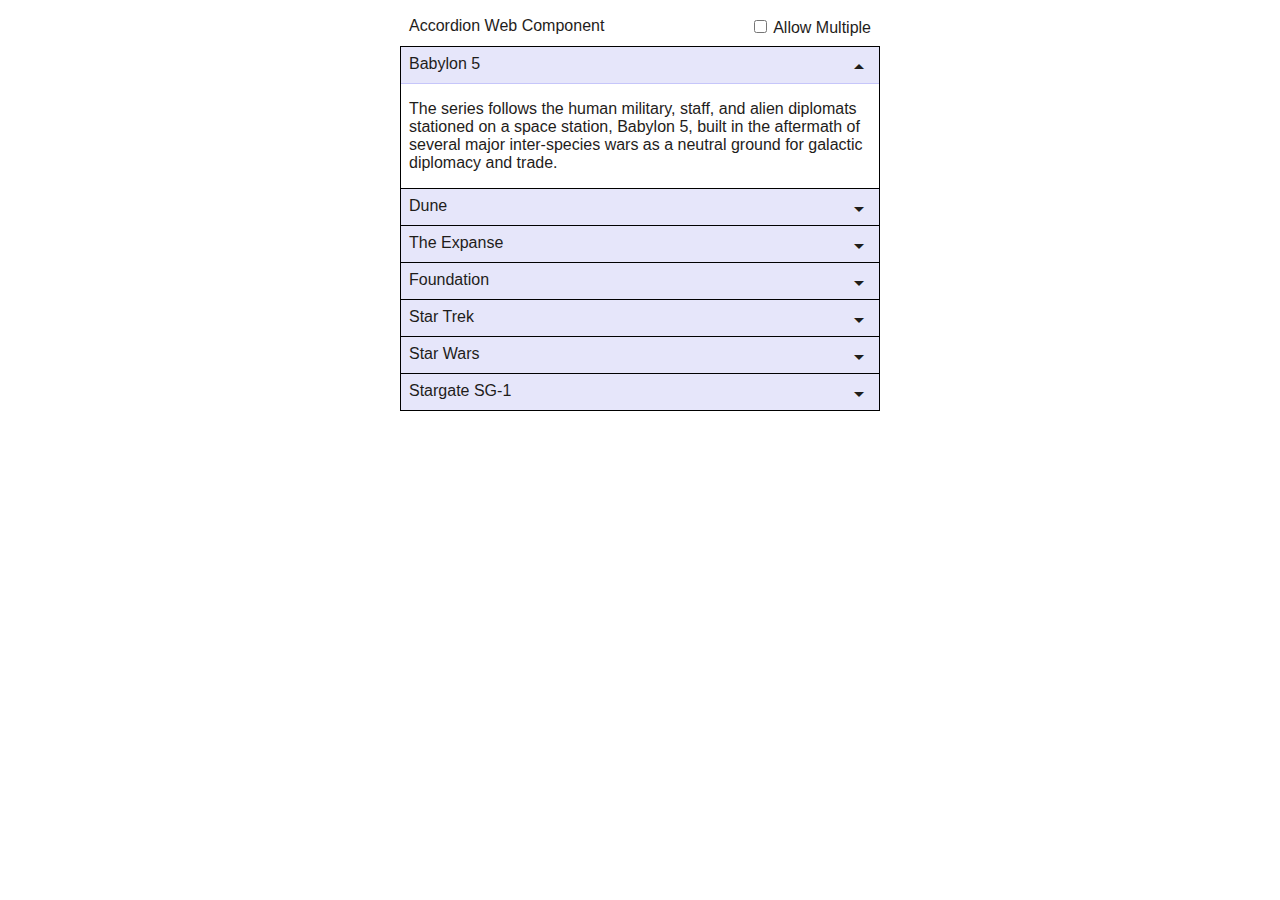
==== accordion-component/index.html @ a79c6ee4 "accordion as a web component" ====
<!doctype html>
<html>
<head>
  <meta charset="UTF-8">
  <meta name="viewport" content="width=device-width, initial-scale=1.0">
  <link rel="stylesheet" href="https://fonts.googleapis.com/css2?family=Material+Symbols+Outlined:opsz,wght,FILL,GRAD@24,400,0,0" />
  <link rel="stylesheet" href="styles.css">
  <title>Accordion Web Component</title>
</head>
<body>

<main>
  <div id="header">
    <p>Accordion Web Component<p>
    <label>
      <input type="checkbox" onChange="handleMultipleChecked(event);" /> Allow Multiple
    </label>
  </div>

  <!-- will be populated programatically -->
  <custom-accordion multiple="false" />

  <p id="status">Loading data...</p>
  <p id="notes">Descriptions borrowed from Wikipedia.</p>
</main>

<script src="scripts.js"></script>
<script src="accordion.js"></script>
</body>
</html>
---- accordion-component/styles.css ----
* {
  box-sizing: border-box;
}

:root {
  font-family: -apple-system, BlinkMacSystemFont, "Segoe UI", Roboto, Helvetica, Arial, sans-serif, "Apple Color Emoji", "Segoe UI Emoji", "Segoe UI Symbol";
  /*
  font-size: 16px;
  line-height: 20px;
  font-weight: 400;
  */

  font-synthesis: none;
  text-rendering: optimizeLegibility;
  -webkit-font-smoothing: antialiased;
  -moz-osx-font-smoothing: grayscale;
  -webkit-text-size-adjust: 100%;

  --color-gray-100: #f4f3f1;
  --color-gray-200: #dddbd8;
  --color-gray-300: #ccc9c6;
  --color-gray-400: #aeaba7;
  --color-gray-500: #8a8784;
  --color-gray-600: #656360;
  --color-gray-700: #4b4a47;
  --color-gray-800: #31302e;
  --color-gray-900: #1f1d1b;

  color: var(--color-gray-900);
  color-scheme: light dark;
  /*
  background-color: #fdfdff;
  */
}

body {
  margin: 0;
  padding: 1rem;
}

main, custom-accordion {
  max-width: 30rem;
  margin: 0 auto;
}

div#header {
  display: flex;
  padding: 0 0.5rem 0.5rem;
  border: thin solid transparent;
  justify-content: space-between;
}
div#header p {
  margin: 0;
}
div#header label {
  user-select: none;
}

main > p {
  padding: 0 0.5rem;
}
p#status.error {
 padding: 1rem;
 border-radius: 5px;
 background-color: lightpink;
}
p#notes {
  display: none;
  font-size: 0.8rem;
}
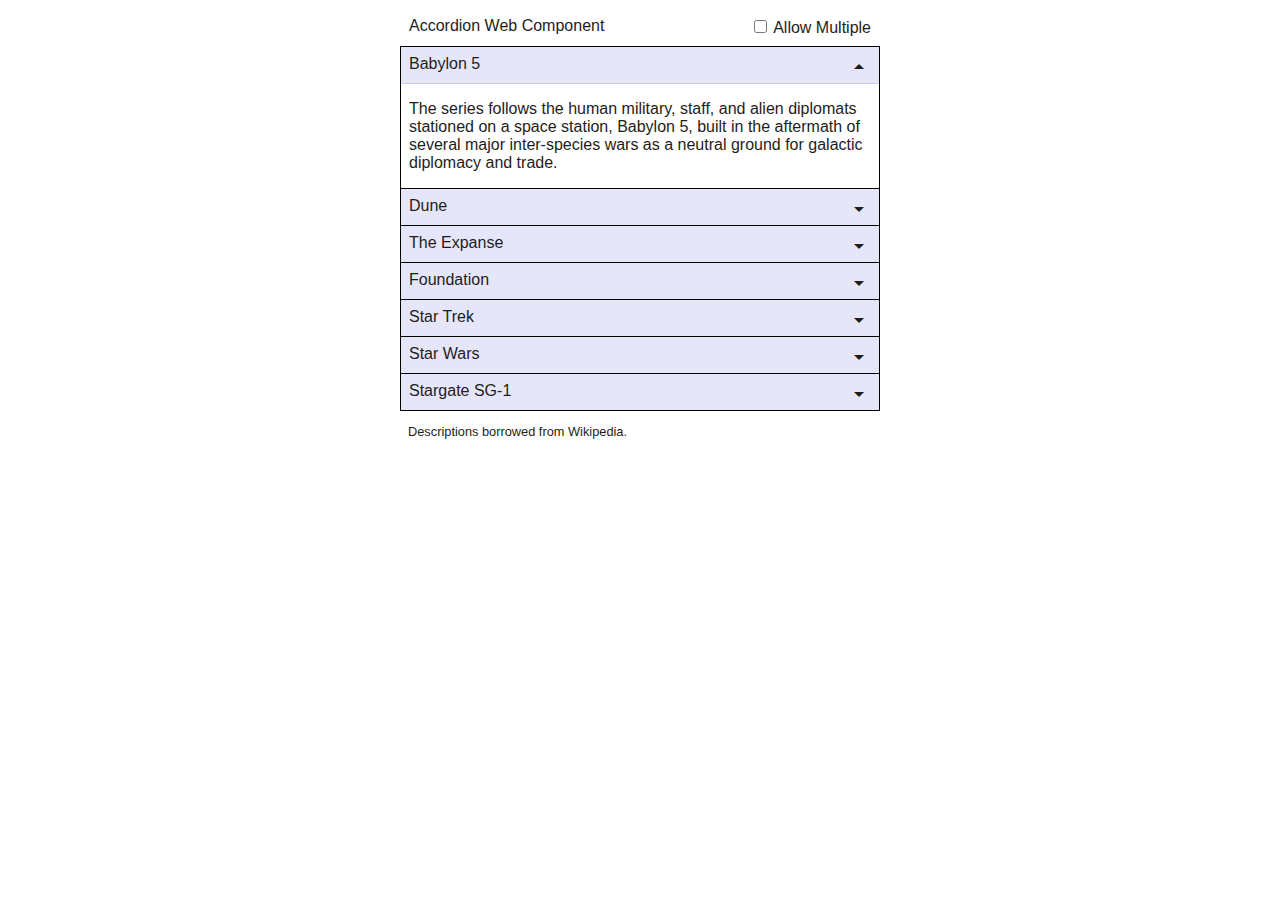
==== commit 74a65f27: "now using a custom event dispatcher to notify the parent ui (the one containing the accordion compon" ====
--- a/accordion-component/index.html
+++ b/accordion-component/index.html
@@ -13,12 +13,12 @@
   <div id="header">
     <p>Accordion Web Component<p>
     <label>
-      <input type="checkbox" onChange="handleMultipleChecked(event);" /> Allow Multiple
+      <input type="checkbox" onChange="handleMultipleChecked(event);" disabled /> Allow Multiple
     </label>
   </div>
 
   <!-- will be populated programatically -->
-  <custom-accordion multiple="false" />
+  <custom-accordion multiple="false"></custom-accordion>
 
   <p id="status">Loading data...</p>
   <p id="notes">Descriptions borrowed from Wikipedia.</p>
